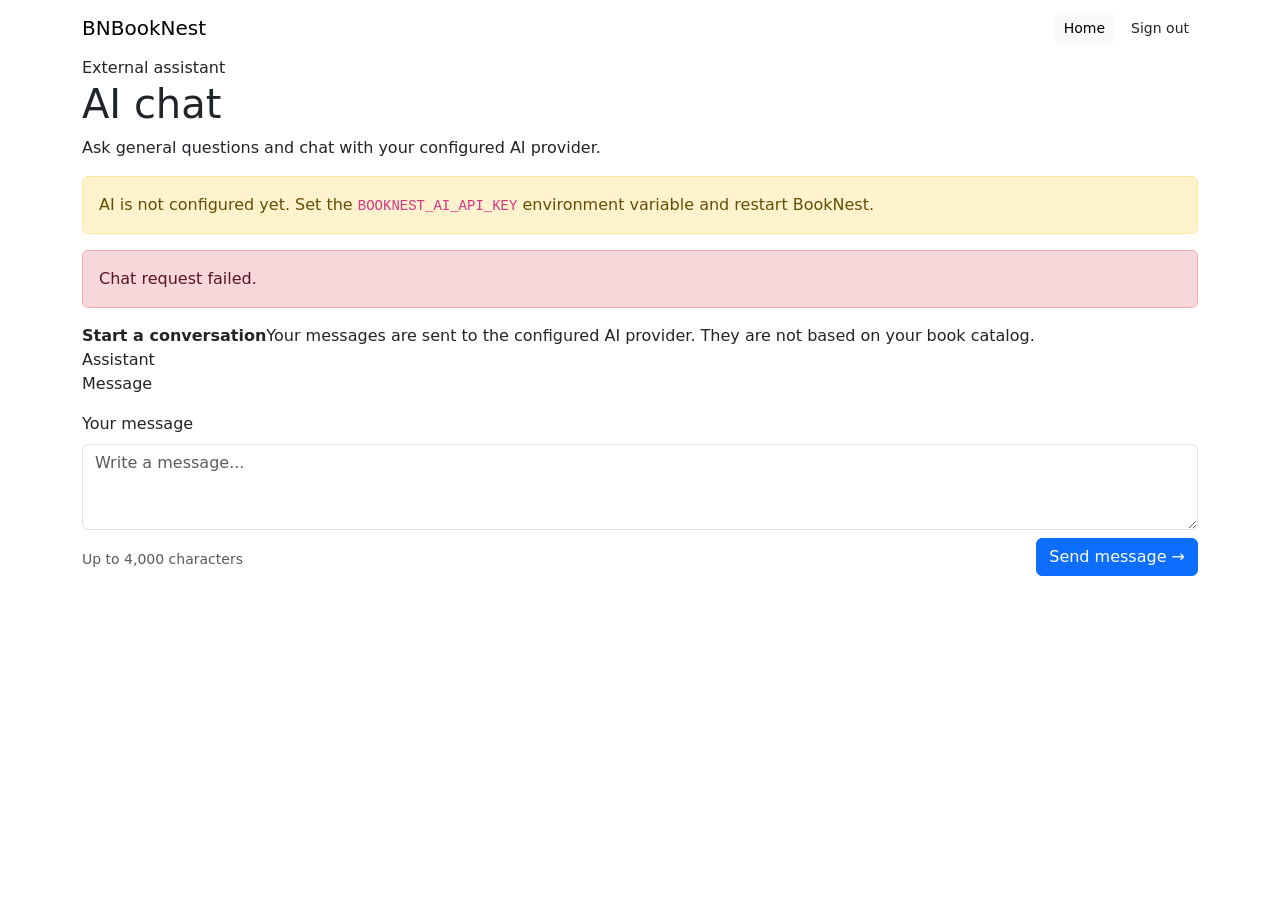
==== src/main/resources/templates/ai-chat.html @ 353eeb41 "Initial commit" ====
<!DOCTYPE html>
<html lang="en" xmlns:th="http://www.thymeleaf.org">
<head>
    <meta charset="UTF-8"><meta name="viewport" content="width=device-width, initial-scale=1">
    <title>AI chat | BookNest</title>
    <link href="https://cdn.jsdelivr.net/npm/bootstrap@5.3.3/dist/css/bootstrap.min.css" rel="stylesheet">
    <link href="https://fonts.googleapis.com/css2?family=Literata:opsz,wght@7..72,500;7..72,600&family=Source+Sans+3:wght@400;500;600;700&display=swap" rel="stylesheet">
    <link href="/css/booknest.css" rel="stylesheet">
</head>
<body>
<nav class="navbar navbar-expand-md site-nav"><div class="container page-shell"><a class="navbar-brand" th:href="@{/index}"><span class="wordmark-rule">BN</span>BookNest</a><div class="ms-auto d-flex gap-2"><a class="btn btn-light btn-sm" th:href="@{/index}">Home</a><form th:action="@{/logout}" method="post" class="m-0"><button class="btn btn-signout btn-sm" type="submit">Sign out</button></form></div></div></nav>
<main class="container page-shell pb-5">
    <header class="page-intro"><div class="page-kicker">External assistant</div><h1 class="page-title">AI chat</h1><p class="page-summary">Ask general questions and chat with your configured AI provider.</p></header>
    <div th:if="${!aiConfigured}" class="alert alert-warning">AI is not configured yet. Set the <code>BOOKNEST_AI_API_KEY</code> environment variable and restart BookNest.</div>
    <div th:if="${chatError}" class="alert alert-danger" role="alert" th:text="${chatError}">Chat request failed.</div>
    <section class="ai-chat-panel" aria-label="Conversation">
        <div class="ai-chat-empty" th:if="${#lists.isEmpty(messages)}"><strong>Start a conversation</strong><span>Your messages are sent to the configured AI provider. They are not based on your book catalog.</span></div>
        <article class="ai-message" th:each="item : ${messages}" th:classappend="${item.user} ? ' ai-message-user' : ' ai-message-assistant'"><div class="ai-message-speaker" th:text="${item.speaker}">Assistant</div><p th:text="${item.content}">Message</p></article>
        <form class="ai-chat-form" th:action="@{/ai/chat}" method="post"><label class="form-label" for="message">Your message</label><textarea class="form-control" id="message" name="message" rows="3" maxlength="4000" placeholder="Write a message..." required></textarea><div class="d-flex justify-content-between align-items-center gap-3 mt-2"><span class="form-text">Up to 4,000 characters</span><button class="btn btn-primary" type="submit" th:disabled="${!aiConfigured}">Send message <span aria-hidden="true">→</span></button></div></form>
    </section>
</main>
</body>
</html>
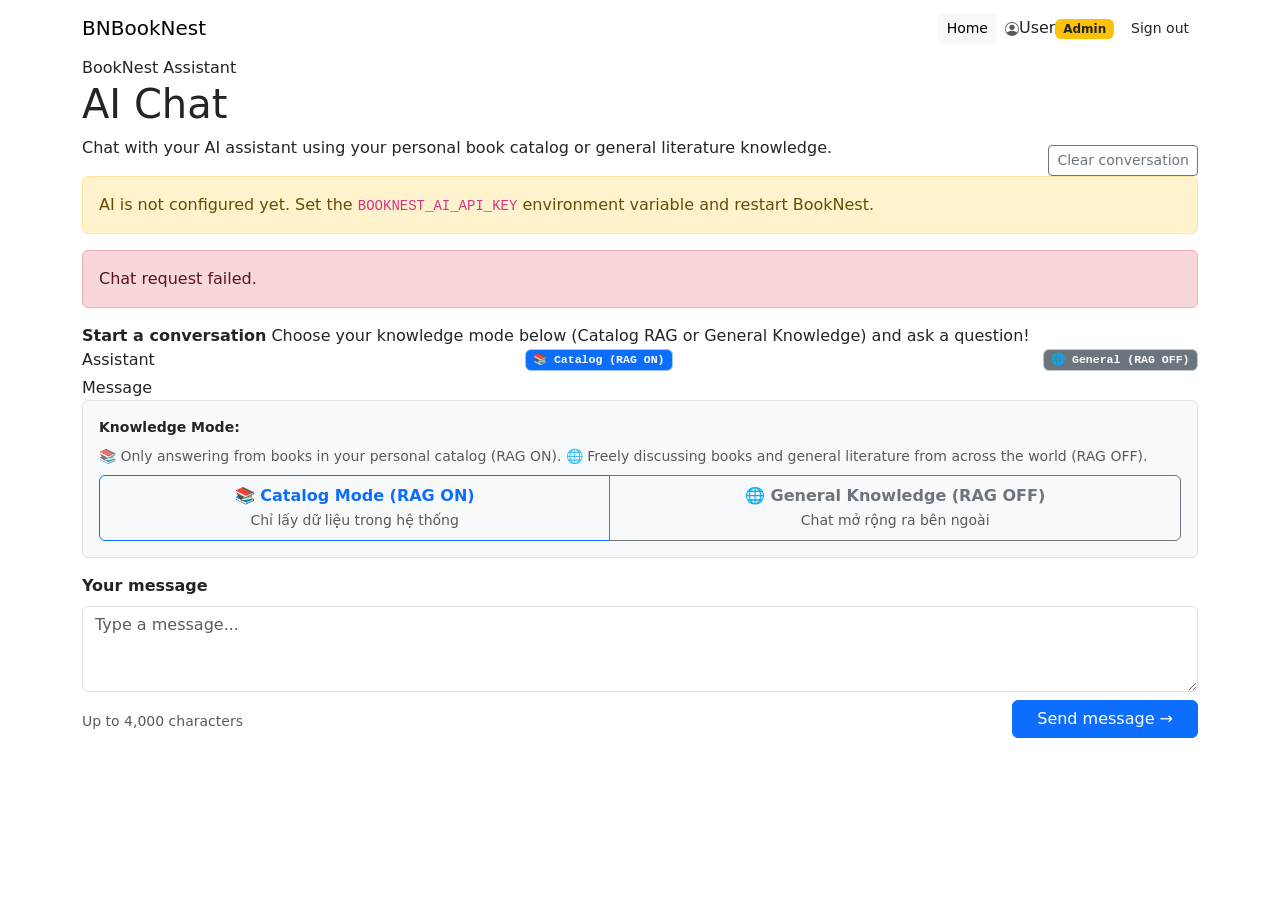
==== commit 513adf2d: "Add RAG toggle for AI chat, navbar user badge, and refactor security packages" ====
--- a/src/main/resources/templates/ai-chat.html
+++ b/src/main/resources/templates/ai-chat.html
@@ -8,16 +8,77 @@
     <link href="/css/booknest.css" rel="stylesheet">
 </head>
 <body>
-<nav class="navbar navbar-expand-md site-nav"><div class="container page-shell"><a class="navbar-brand" th:href="@{/index}"><span class="wordmark-rule">BN</span>BookNest</a><div class="ms-auto d-flex gap-2"><a class="btn btn-light btn-sm" th:href="@{/index}">Home</a><form th:action="@{/logout}" method="post" class="m-0"><button class="btn btn-signout btn-sm" type="submit">Sign out</button></form></div></div></nav>
+<nav class="navbar navbar-expand-md site-nav"><div class="container page-shell"><a class="navbar-brand" th:href="@{/index}"><span class="wordmark-rule">BN</span>BookNest</a><div class="ms-auto d-flex align-items-center gap-2"><a class="btn btn-light btn-sm" th:href="@{/index}">Home</a><span class="site-nav-user" th:if="${currentUser != null}"><svg xmlns="http://www.w3.org/2000/svg" width="14" height="14" fill="currentColor" viewBox="0 0 16 16" style="opacity: .75;"><path d="M11 6a3 3 0 1 1-6 0 3 3 0 0 1 6 0"/><path fill-rule="evenodd" d="M0 8a8 8 0 1 1 16 0A8 8 0 0 1 0 8m8-7a7 7 0 0 0-5.468 11.37C3.242 11.226 4.805 10 8 10s4.757 1.225 5.468 2.37A7 7 0 0 0 8 1"/></svg><span th:text="${currentUser.username}">User</span><span th:if="${isAdmin}" class="badge bg-warning text-dark user-role">Admin</span></span><form th:action="@{/logout}" method="post" class="m-0"><button class="btn btn-signout btn-sm" type="submit">Sign out</button></form></div></div></nav>
 <main class="container page-shell pb-5">
-    <header class="page-intro"><div class="page-kicker">External assistant</div><h1 class="page-title">AI chat</h1><p class="page-summary">Ask general questions and chat with your configured AI provider.</p></header>
+    <header class="page-intro d-flex flex-wrap justify-content-between align-items-end gap-3">
+        <div>
+            <div class="page-kicker">BookNest Assistant</div>
+            <h1 class="page-title">AI Chat</h1>
+            <p class="page-summary">Chat with your AI assistant using your personal book catalog or general literature knowledge.</p>
+        </div>
+        <form th:if="${!#lists.isEmpty(messages)}" th:action="@{/ai/chat/clear}" method="post" class="m-0">
+            <button class="btn btn-outline-secondary btn-sm" type="submit">Clear conversation</button>
+        </form>
+    </header>
     <div th:if="${!aiConfigured}" class="alert alert-warning">AI is not configured yet. Set the <code>BOOKNEST_AI_API_KEY</code> environment variable and restart BookNest.</div>
     <div th:if="${chatError}" class="alert alert-danger" role="alert" th:text="${chatError}">Chat request failed.</div>
     <section class="ai-chat-panel" aria-label="Conversation">
-        <div class="ai-chat-empty" th:if="${#lists.isEmpty(messages)}"><strong>Start a conversation</strong><span>Your messages are sent to the configured AI provider. They are not based on your book catalog.</span></div>
-        <article class="ai-message" th:each="item : ${messages}" th:classappend="${item.user} ? ' ai-message-user' : ' ai-message-assistant'"><div class="ai-message-speaker" th:text="${item.speaker}">Assistant</div><p th:text="${item.content}">Message</p></article>
-        <form class="ai-chat-form" th:action="@{/ai/chat}" method="post"><label class="form-label" for="message">Your message</label><textarea class="form-control" id="message" name="message" rows="3" maxlength="4000" placeholder="Write a message..." required></textarea><div class="d-flex justify-content-between align-items-center gap-3 mt-2"><span class="form-text">Up to 4,000 characters</span><button class="btn btn-primary" type="submit" th:disabled="${!aiConfigured}">Send message <span aria-hidden="true">→</span></button></div></form>
+        <div class="ai-chat-empty" th:if="${#lists.isEmpty(messages)}">
+            <strong>Start a conversation</strong>
+            <span>Choose your knowledge mode below (Catalog RAG or General Knowledge) and ask a question!</span>
+        </div>
+        <article class="ai-message" th:each="item : ${messages}" th:classappend="${item.user} ? ' ai-message-user' : ' ai-message-assistant'">
+            <div class="d-flex justify-content-between align-items-center mb-1">
+                <span class="ai-message-speaker" th:text="${item.speaker}">Assistant</span>
+                <span th:if="${item.ragMode != null and item.ragMode}" class="badge text-bg-primary border border-primary-subtle text-white font-monospace" style="font-size: 0.72rem;">📚 Catalog (RAG ON)</span>
+                <span th:if="${item.ragMode != null and !item.ragMode}" class="badge text-bg-secondary border border-secondary-subtle text-white font-monospace" style="font-size: 0.72rem;">🌐 General (RAG OFF)</span>
+            </div>
+            <p class="m-0" th:text="${item.content}">Message</p>
+        </article>
+
+        <form class="ai-chat-form" th:action="@{/ai/chat}" method="post">
+            <!-- Mode Selection Option -->
+            <div class="card p-3 mb-3 bg-light border">
+                <div class="d-flex flex-wrap justify-content-between align-items-center gap-2 mb-2">
+                    <span class="fw-semibold small text-dark">Knowledge Mode:</span>
+                    <span class="small text-muted" id="modeDescription">
+                        <span th:if="${useRag}">📚 Only answering from books in your personal catalog (RAG ON).</span>
+                        <span th:if="${!useRag}">🌐 Freely discussing books and general literature from across the world (RAG OFF).</span>
+                    </span>
+                </div>
+                <div class="btn-group w-100" role="group" aria-label="RAG Mode Selector">
+                    <input type="radio" class="btn-check" name="useRag" id="ragOn" value="true" th:checked="${useRag}" autocomplete="off" onchange="updateModeDesc(true)">
+                    <label class="btn btn-outline-primary py-2" for="ragOn">
+                        <strong class="d-block">📚 Catalog Mode (RAG ON)</strong>
+                        <span class="small fw-normal text-muted">Chỉ lấy dữ liệu trong hệ thống</span>
+                    </label>
+
+                    <input type="radio" class="btn-check" name="useRag" id="ragOff" value="false" th:checked="${!useRag}" autocomplete="off" onchange="updateModeDesc(false)">
+                    <label class="btn btn-outline-secondary py-2" for="ragOff">
+                        <strong class="d-block">🌐 General Knowledge (RAG OFF)</strong>
+                        <span class="small fw-normal text-muted">Chat mở rộng ra bên ngoài</span>
+                    </label>
+                </div>
+            </div>
+
+            <label class="form-label fw-semibold" for="message">Your message</label>
+            <textarea class="form-control" id="message" name="message" rows="3" maxlength="4000" placeholder="Type a message..." required></textarea>
+            <div class="d-flex justify-content-between align-items-center gap-3 mt-2">
+                <span class="form-text">Up to 4,000 characters</span>
+                <button class="btn btn-primary px-4" type="submit" th:disabled="${!aiConfigured}">Send message <span aria-hidden="true">→</span></button>
+            </div>
+        </form>
     </section>
 </main>
+<script>
+    function updateModeDesc(isRag) {
+        const desc = document.getElementById('modeDescription');
+        if (isRag) {
+            desc.innerHTML = '📚 Only answering from books in your personal catalog (RAG ON).';
+        } else {
+            desc.innerHTML = '🌐 Freely discussing books and general literature from across the world (RAG OFF).';
+        }
+    }
+</script>
 </body>
 </html>
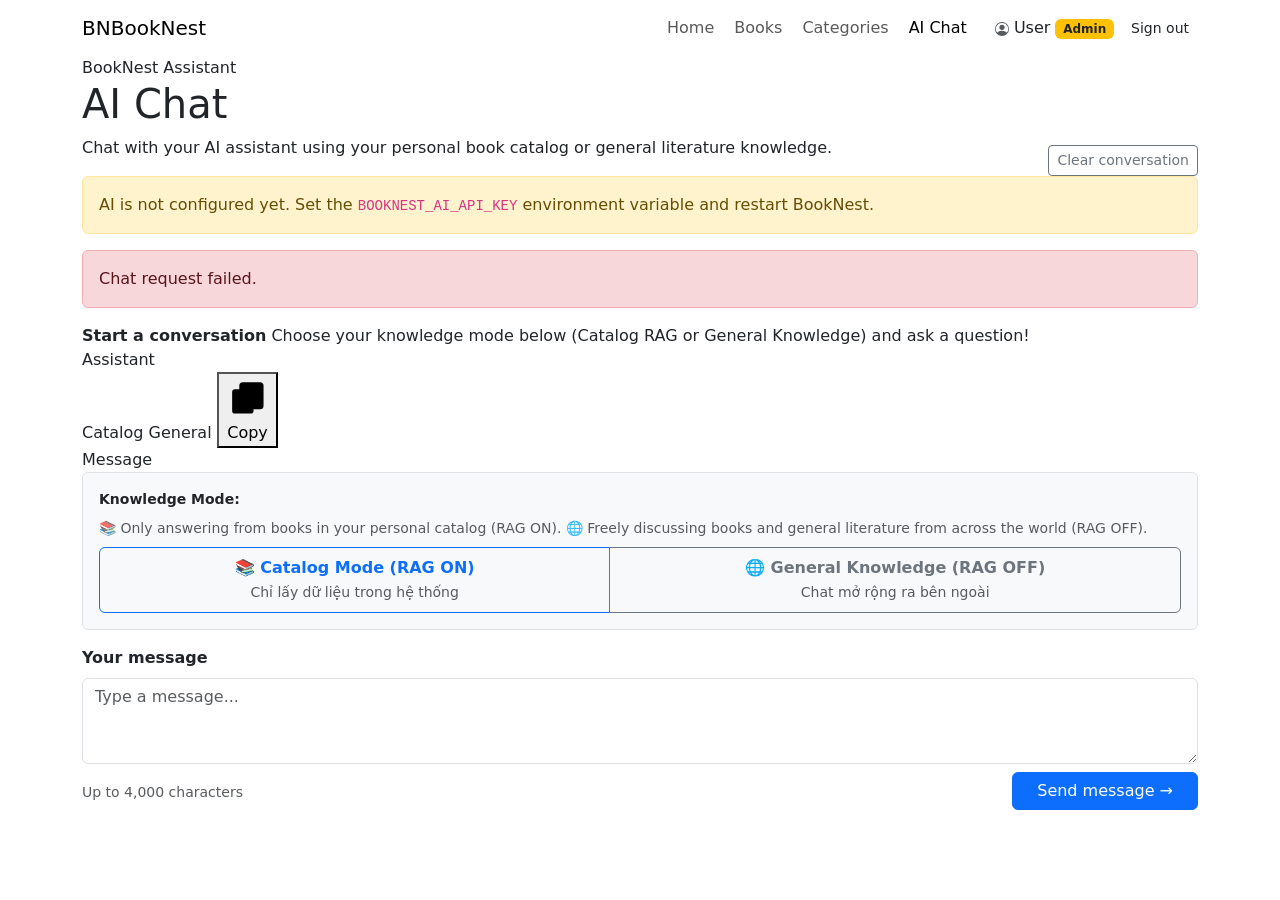
==== commit 1ab4f483: "cải thiện ui ux AI chat" ====
--- a/src/main/resources/templates/ai-chat.html
+++ b/src/main/resources/templates/ai-chat.html
@@ -8,7 +8,26 @@
     <link href="/css/booknest.css" rel="stylesheet">
 </head>
 <body>
-<nav class="navbar navbar-expand-md site-nav"><div class="container page-shell"><a class="navbar-brand" th:href="@{/index}"><span class="wordmark-rule">BN</span>BookNest</a><div class="ms-auto d-flex align-items-center gap-2"><a class="btn btn-light btn-sm" th:href="@{/index}">Home</a><span class="site-nav-user" th:if="${currentUser != null}"><svg xmlns="http://www.w3.org/2000/svg" width="14" height="14" fill="currentColor" viewBox="0 0 16 16" style="opacity: .75;"><path d="M11 6a3 3 0 1 1-6 0 3 3 0 0 1 6 0"/><path fill-rule="evenodd" d="M0 8a8 8 0 1 1 16 0A8 8 0 0 1 0 8m8-7a7 7 0 0 0-5.468 11.37C3.242 11.226 4.805 10 8 10s4.757 1.225 5.468 2.37A7 7 0 0 0 8 1"/></svg><span th:text="${currentUser.username}">User</span><span th:if="${isAdmin}" class="badge bg-warning text-dark user-role">Admin</span></span><form th:action="@{/logout}" method="post" class="m-0"><button class="btn btn-signout btn-sm" type="submit">Sign out</button></form></div></div></nav>
+<nav class="navbar navbar-expand-md site-nav">
+    <div class="container page-shell">
+        <a class="navbar-brand" th:href="@{/index}"><span class="wordmark-rule">BN</span>BookNest</a>
+        <button class="navbar-toggler" type="button" data-bs-toggle="collapse" data-bs-target="#mainNav" aria-controls="mainNav" aria-expanded="false" aria-label="Toggle navigation"><span class="navbar-toggler-icon"></span></button>
+        <div class="collapse navbar-collapse" id="mainNav"><ul class="navbar-nav ms-auto align-items-md-center gap-md-1">
+            <li class="nav-item"><a class="nav-link" th:href="@{/index}">Home</a></li>
+            <li class="nav-item"><a class="nav-link" th:href="@{/book}">Books</a></li>
+            <li class="nav-item" th:if="${isAdmin}"><a class="nav-link" th:href="@{/categories}">Categories</a></li>
+            <li class="nav-item"><a class="nav-link active" aria-current="page" th:href="@{/ai/chat}">AI Chat</a></li>
+            <li class="nav-item ms-md-3" th:if="${currentUser != null}">
+                <span class="site-nav-user">
+                    <svg xmlns="http://www.w3.org/2000/svg" width="14" height="14" fill="currentColor" viewBox="0 0 16 16" style="opacity: .75;"><path d="M11 6a3 3 0 1 1-6 0 3 3 0 0 1 6 0"/><path fill-rule="evenodd" d="M0 8a8 8 0 1 1 16 0A8 8 0 0 1 0 8m8-7a7 7 0 0 0-5.468 11.37C3.242 11.226 4.805 10 8 10s4.757 1.225 5.468 2.37A7 7 0 0 0 8 1"/></svg>
+                    <span th:text="${currentUser.username}">User</span>
+                    <span th:if="${isAdmin}" class="badge bg-warning text-dark user-role">Admin</span>
+                </span>
+            </li>
+            <li class="nav-item ms-md-1"><form th:action="@{/logout}" method="post" class="m-0"><button class="btn btn-signout btn-sm" type="submit">Sign out</button></form></li>
+        </ul></div>
+    </div>
+</nav>
 <main class="container page-shell pb-5">
     <header class="page-intro d-flex flex-wrap justify-content-between align-items-end gap-3">
         <div>
@@ -23,20 +42,28 @@
     <div th:if="${!aiConfigured}" class="alert alert-warning">AI is not configured yet. Set the <code>BOOKNEST_AI_API_KEY</code> environment variable and restart BookNest.</div>
     <div th:if="${chatError}" class="alert alert-danger" role="alert" th:text="${chatError}">Chat request failed.</div>
     <section class="ai-chat-panel" aria-label="Conversation">
-        <div class="ai-chat-empty" th:if="${#lists.isEmpty(messages)}">
-            <strong>Start a conversation</strong>
-            <span>Choose your knowledge mode below (Catalog RAG or General Knowledge) and ask a question!</span>
-        </div>
-        <article class="ai-message" th:each="item : ${messages}" th:classappend="${item.user} ? ' ai-message-user' : ' ai-message-assistant'">
-            <div class="d-flex justify-content-between align-items-center mb-1">
-                <span class="ai-message-speaker" th:text="${item.speaker}">Assistant</span>
-                <span th:if="${item.ragMode != null and item.ragMode}" class="badge text-bg-primary border border-primary-subtle text-white font-monospace" style="font-size: 0.72rem;">📚 Catalog (RAG ON)</span>
-                <span th:if="${item.ragMode != null and !item.ragMode}" class="badge text-bg-secondary border border-secondary-subtle text-white font-monospace" style="font-size: 0.72rem;">🌐 General (RAG OFF)</span>
+            <div class="ai-chat-messages" id="aiChatMessages" aria-live="polite" aria-relevant="additions text">
+                <div class="ai-chat-empty" th:if="${#lists.isEmpty(messages)}">
+                    <strong>Start a conversation</strong>
+                    <span>Choose your knowledge mode below (Catalog RAG or General Knowledge) and ask a question!</span>
+                </div>
+                <article class="ai-message" th:each="item : ${messages}" th:classappend="${item.user} ? ' ai-message-user' : ' ai-message-assistant'">
+                    <div class="ai-message-header">
+                        <span class="ai-message-speaker" th:text="${item.speaker}">Assistant</span>
+                        <div class="ai-message-meta">
+                            <span th:if="${item.ragMode != null and item.ragMode}" class="ai-mode-badge">Catalog</span>
+                            <span th:if="${item.ragMode != null and !item.ragMode}" class="ai-mode-badge">General</span>
+                            <button th:if="${!item.user}" class="ai-copy-button" type="button" aria-label="Copy response" title="Copy response">
+                                <svg viewBox="0 0 16 16" aria-hidden="true"><path d="M5 5.5V3.75A1.25 1.25 0 0 1 6.25 2.5h6A1.25 1.25 0 0 1 13.5 3.75v7A1.25 1.25 0 0 1 12.25 12H10"/><rect x="2.5" y="5" width="7.5" height="8.5" rx="1"/></svg>
+                                <span>Copy</span>
+                            </button>
+                        </div>
+                    </div>
+                    <div class="ai-message-content" th:attr="data-markdown=${!item.user}" th:text="${item.content}">Message</div>
+                </article>
             </div>
-            <p class="m-0" th:text="${item.content}">Message</p>
-        </article>
-
-        <form class="ai-chat-form" th:action="@{/ai/chat}" method="post">
+
+        <form class="ai-chat-form" id="aiChatForm" th:action="@{/ai/chat}" method="post">
             <!-- Mode Selection Option -->
             <div class="card p-3 mb-3 bg-light border">
                 <div class="d-flex flex-wrap justify-content-between align-items-center gap-2 mb-2">
@@ -70,6 +97,7 @@
         </form>
     </section>
 </main>
+<script src="https://cdn.jsdelivr.net/npm/bootstrap@5.3.3/dist/js/bootstrap.bundle.min.js"></script>
 <script>
     function updateModeDesc(isRag) {
         const desc = document.getElementById('modeDescription');
@@ -80,5 +108,112 @@
         }
     }
 </script>
+<script src="/js/booknest-markdown.js"></script>
+<script th:inline="none">
+    (() => {
+        const renderMarkdown = window.BookNestMarkdown.render;
+
+        document.querySelectorAll('.ai-copy-button').forEach(button => button.addEventListener('click', async () => {
+            const content = button.closest('.ai-message').querySelector('.ai-message-content').innerText;
+            const label = button.querySelector('span');
+            try { await navigator.clipboard.writeText(content); label.textContent = 'Copied'; setTimeout(() => label.textContent = 'Copy', 1400); }
+            catch (_) { label.textContent = 'Unavailable'; setTimeout(() => label.textContent = 'Copy', 1400); }
+        }));
+
+        const form = document.getElementById('aiChatForm');
+        const conversation = document.getElementById('aiChatMessages');
+        if (form && conversation) {
+            form.addEventListener('submit', async (event) => {
+                event.preventDefault();
+                const input = form.querySelector('textarea[name="message"]');
+                const sendButton = form.querySelector('button[type="submit"]');
+                const message = input.value.trim();
+                if (!message || sendButton.disabled) return;
+
+                const useRag = form.querySelector('input[name="useRag"]:checked')?.value !== 'false';
+                const appendMessage = (speaker, content, kind, mode) => {
+                    const article = document.createElement('article');
+                    article.className = `ai-message ai-message-${kind}`;
+                    const header = document.createElement('div');
+                    header.className = 'ai-message-header';
+                    const name = document.createElement('span');
+                    name.className = 'ai-message-speaker';
+                    name.textContent = speaker;
+                    header.append(name);
+                    if (kind === 'assistant') {
+                        const meta = document.createElement('div');
+                        meta.className = 'ai-message-meta';
+                        if (mode) {
+                            const badge = document.createElement('span');
+                            badge.className = 'ai-mode-badge';
+                            badge.textContent = mode;
+                            meta.append(badge);
+                        }
+                        const copy = document.createElement('button');
+                        copy.className = 'ai-copy-button';
+                        copy.type = 'button';
+                        copy.setAttribute('aria-label', 'Copy response');
+                        copy.title = 'Copy response';
+                        copy.innerHTML = '<svg viewBox="0 0 16 16" aria-hidden="true"><path d="M5 5.5V3.75A1.25 1.25 0 0 1 6.25 2.5h6A1.25 1.25 0 0 1 13.5 3.75v7A1.25 1.25 0 0 1 12.25 12H10"/><rect x="2.5" y="5" width="7.5" height="8.5" rx="1"/></svg><span>Copy</span>';
+                        meta.append(copy);
+                        header.append(meta);
+                    }
+                    const body = document.createElement('div');
+                    body.className = 'ai-message-content';
+                    if (kind === 'assistant') {
+                        renderMarkdown(content, body);
+                    } else {
+                        body.textContent = content;
+                    }
+                    article.append(header, body);
+                    conversation.append(article);
+                    article.scrollIntoView({ block: 'nearest', behavior: 'smooth' });
+                    return { article, body };
+                };
+
+                appendMessage('You', message, 'user');
+                const pending = appendMessage('BookNest AI', '', 'assistant', useRag ? 'Catalog' : 'General');
+                pending.article.classList.add('ai-message-pending');
+                pending.body.classList.add('ai-thinking');
+                pending.body.setAttribute('role', 'status');
+                pending.body.setAttribute('aria-label', 'BookNest AI is thinking');
+                pending.body.innerHTML = '<span class="ai-thinking-label">Thinking</span><span class="ai-thinking-dots" aria-hidden="true"><i></i><i></i><i></i></span>';
+                input.value = '';
+                sendButton.disabled = true;
+
+                try {
+                    const payload = new URLSearchParams();
+                    payload.set('message', message);
+                    payload.set('useRag', String(useRag));
+                    const csrf = form.querySelector('input[name="_csrf"]');
+                    if (csrf) payload.set('_csrf', csrf.value);
+                    const response = await fetch(new URL('/ai/chat/ask', window.location.origin), {
+                        method: 'POST',
+                        headers: { 'X-Requested-With': 'XMLHttpRequest' },
+                        body: payload
+                    });
+                    const result = await response.json();
+                    if (!response.ok || result.error) throw new Error(result.error || 'The request could not be completed.');
+                    pending.body.classList.remove('ai-thinking');
+                    pending.body.removeAttribute('role');
+                    pending.body.removeAttribute('aria-label');
+                    pending.body.replaceChildren();
+                    renderMarkdown(result.answer || 'The AI returned an empty response.', pending.body);
+                    pending.article.classList.remove('ai-message-pending');
+                } catch (error) {
+                    pending.article.classList.remove('ai-message-pending');
+                    pending.body.classList.remove('ai-thinking');
+                    pending.body.removeAttribute('role');
+                    pending.body.removeAttribute('aria-label');
+                    pending.body.textContent = error.message || 'Could not connect to the AI provider. Please try again.';
+                    pending.article.classList.add('ai-message-error');
+                } finally {
+                    sendButton.disabled = false;
+                    input.focus();
+                }
+            });
+        }
+    })();
+</script>
 </body>
 </html>
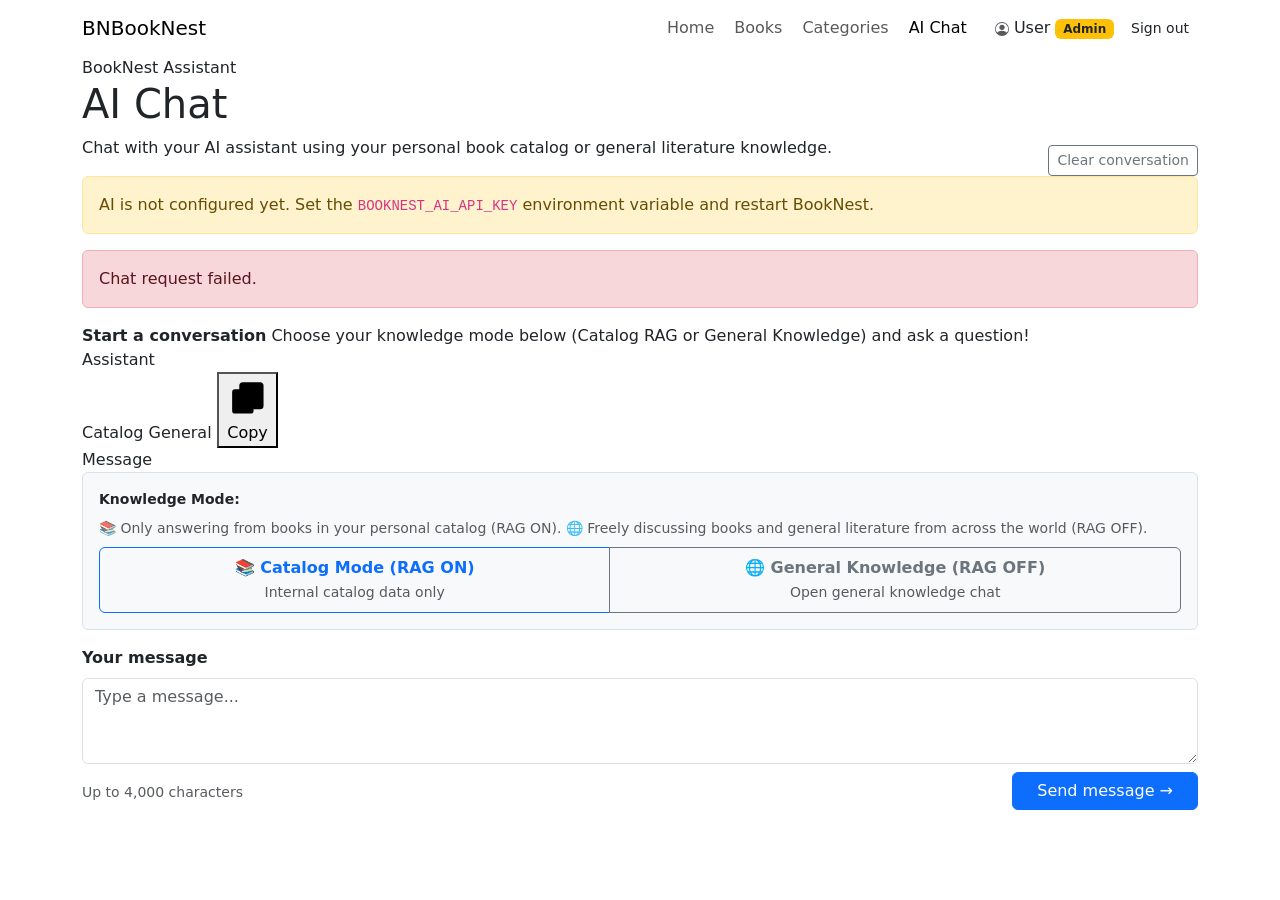
==== commit 20988e2d: "drop available and remove Vietnamsese from AI-chat and fix contrains publish year" ====
--- a/src/main/resources/templates/ai-chat.html
+++ b/src/main/resources/templates/ai-chat.html
@@ -77,13 +77,13 @@
                     <input type="radio" class="btn-check" name="useRag" id="ragOn" value="true" th:checked="${useRag}" autocomplete="off" onchange="updateModeDesc(true)">
                     <label class="btn btn-outline-primary py-2" for="ragOn">
                         <strong class="d-block">📚 Catalog Mode (RAG ON)</strong>
-                        <span class="small fw-normal text-muted">Chỉ lấy dữ liệu trong hệ thống</span>
+                        <span class="small fw-normal text-muted">Internal catalog data only</span>
                     </label>
 
                     <input type="radio" class="btn-check" name="useRag" id="ragOff" value="false" th:checked="${!useRag}" autocomplete="off" onchange="updateModeDesc(false)">
                     <label class="btn btn-outline-secondary py-2" for="ragOff">
                         <strong class="d-block">🌐 General Knowledge (RAG OFF)</strong>
-                        <span class="small fw-normal text-muted">Chat mở rộng ra bên ngoài</span>
+                        <span class="small fw-normal text-muted">Open general knowledge chat</span>
                     </label>
                 </div>
             </div>
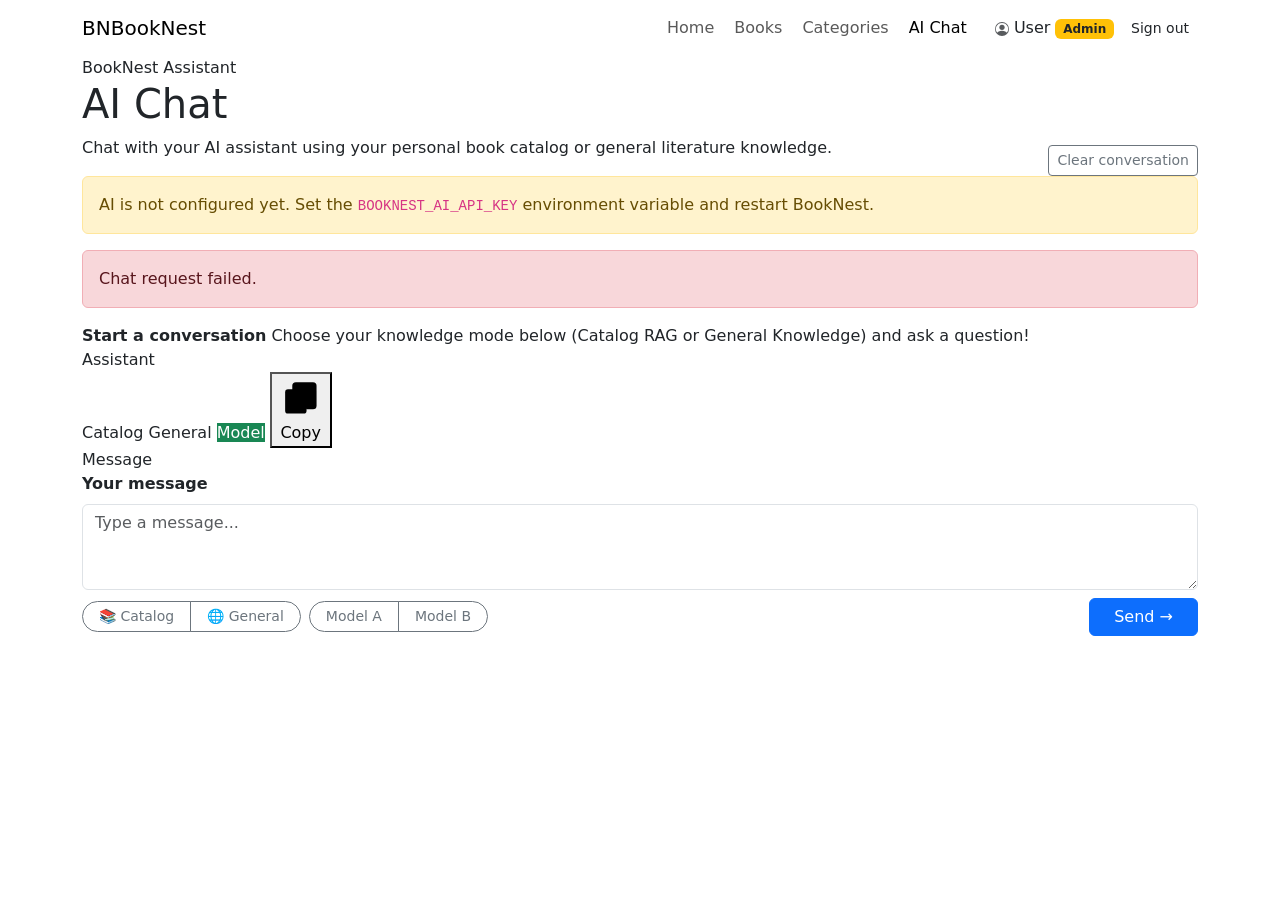
==== commit 61e24727: "upate ui/ux and config .env to fallback AI" ====
--- a/src/main/resources/templates/ai-chat.html
+++ b/src/main/resources/templates/ai-chat.html
@@ -53,6 +53,7 @@
                         <div class="ai-message-meta">
                             <span th:if="${item.ragMode != null and item.ragMode}" class="ai-mode-badge">Catalog</span>
                             <span th:if="${item.ragMode != null and !item.ragMode}" class="ai-mode-badge">General</span>
+                            <span th:if="${item.modelLabel != null}" class="ai-mode-badge" style="background:var(--bs-green,#198754);color:#fff;" th:text="${item.modelLabel}">Model</span>
                             <button th:if="${!item.user}" class="ai-copy-button" type="button" aria-label="Copy response" title="Copy response">
                                 <svg viewBox="0 0 16 16" aria-hidden="true"><path d="M5 5.5V3.75A1.25 1.25 0 0 1 6.25 2.5h6A1.25 1.25 0 0 1 13.5 3.75v7A1.25 1.25 0 0 1 12.25 12H10"/><rect x="2.5" y="5" width="7.5" height="8.5" rx="1"/></svg>
                                 <span>Copy</span>
@@ -63,50 +64,42 @@
                 </article>
             </div>
 
+
         <form class="ai-chat-form" id="aiChatForm" th:action="@{/ai/chat}" method="post">
-            <!-- Mode Selection Option -->
-            <div class="card p-3 mb-3 bg-light border">
-                <div class="d-flex flex-wrap justify-content-between align-items-center gap-2 mb-2">
-                    <span class="fw-semibold small text-dark">Knowledge Mode:</span>
-                    <span class="small text-muted" id="modeDescription">
-                        <span th:if="${useRag}">📚 Only answering from books in your personal catalog (RAG ON).</span>
-                        <span th:if="${!useRag}">🌐 Freely discussing books and general literature from across the world (RAG OFF).</span>
-                    </span>
-                </div>
-                <div class="btn-group w-100" role="group" aria-label="RAG Mode Selector">
-                    <input type="radio" class="btn-check" name="useRag" id="ragOn" value="true" th:checked="${useRag}" autocomplete="off" onchange="updateModeDesc(true)">
-                    <label class="btn btn-outline-primary py-2" for="ragOn">
-                        <strong class="d-block">📚 Catalog Mode (RAG ON)</strong>
-                        <span class="small fw-normal text-muted">Internal catalog data only</span>
-                    </label>
-
-                    <input type="radio" class="btn-check" name="useRag" id="ragOff" value="false" th:checked="${!useRag}" autocomplete="off" onchange="updateModeDesc(false)">
-                    <label class="btn btn-outline-secondary py-2" for="ragOff">
-                        <strong class="d-block">🌐 General Knowledge (RAG OFF)</strong>
-                        <span class="small fw-normal text-muted">Open general knowledge chat</span>
-                    </label>
-                </div>
-            </div>
-
             <label class="form-label fw-semibold" for="message">Your message</label>
             <textarea class="form-control" id="message" name="message" rows="3" maxlength="4000" placeholder="Type a message..." required></textarea>
-            <div class="d-flex justify-content-between align-items-center gap-3 mt-2">
-                <span class="form-text">Up to 4,000 characters</span>
-                <button class="btn btn-primary px-4" type="submit" th:disabled="${!aiConfigured}">Send message <span aria-hidden="true">→</span></button>
+
+            <!-- Minimal toolbar below textarea -->
+            <div class="d-flex flex-wrap justify-content-between align-items-center gap-2 mt-2">
+                <!-- Left: pill toggles -->
+                <div class="d-flex align-items-center gap-2 flex-wrap">
+                    <!-- RAG toggle -->
+                    <div class="btn-group btn-group-sm" role="group" aria-label="Knowledge mode">
+                        <input type="radio" class="btn-check" name="useRag" id="ragOn" value="true" th:checked="${useRag}" autocomplete="off">
+                        <label class="btn btn-outline-secondary rounded-start-pill px-3" for="ragOn" title="Catalog Mode — answers only from your personal book catalog">📚 Catalog</label>
+                        <input type="radio" class="btn-check" name="useRag" id="ragOff" value="false" th:checked="${!useRag}" autocomplete="off">
+                        <label class="btn btn-outline-secondary rounded-end-pill px-3" for="ragOff" title="General Knowledge — open discussion about all books and literature">🌐 General</label>
+                    </div>
+
+                    <!-- Model toggle -->
+                    <div class="btn-group btn-group-sm" role="group" aria-label="AI model">
+                        <input type="radio" class="btn-check" name="useFallback" id="modelPrimary" value="false" th:checked="${!useFallback}" autocomplete="off">
+                        <label class="btn btn-outline-secondary rounded-start-pill px-3" for="modelPrimary"
+                               th:title="'Primary model: ' + ${primaryModelLabel}" th:text="${primaryModelLabel}">Model A</label>
+                        <input type="radio" class="btn-check" name="useFallback" id="modelFallback" value="true" th:checked="${useFallback}" autocomplete="off">
+                        <label class="btn btn-outline-secondary rounded-end-pill px-3" for="modelFallback"
+                               th:title="'Fallback model: ' + ${fallbackModelLabel}" th:text="${fallbackModelLabel}">Model B</label>
+                    </div>
+                </div>
+
+                <!-- Right: Send button -->
+                <button class="btn btn-primary px-4" type="submit" th:disabled="${!aiConfigured}">Send <span aria-hidden="true">→</span></button>
             </div>
         </form>
     </section>
 </main>
 <script src="https://cdn.jsdelivr.net/npm/bootstrap@5.3.3/dist/js/bootstrap.bundle.min.js"></script>
 <script>
-    function updateModeDesc(isRag) {
-        const desc = document.getElementById('modeDescription');
-        if (isRag) {
-            desc.innerHTML = '📚 Only answering from books in your personal catalog (RAG ON).';
-        } else {
-            desc.innerHTML = '🌐 Freely discussing books and general literature from across the world (RAG OFF).';
-        }
-    }
 </script>
 <script src="/js/booknest-markdown.js"></script>
 <script th:inline="none">
@@ -131,6 +124,7 @@
                 if (!message || sendButton.disabled) return;
 
                 const useRag = form.querySelector('input[name="useRag"]:checked')?.value !== 'false';
+                const useFallback = form.querySelector('input[name="useFallback"]:checked')?.value === 'true';
                 const appendMessage = (speaker, content, kind, mode) => {
                     const article = document.createElement('article');
                     article.className = `ai-message ai-message-${kind}`;
@@ -172,6 +166,7 @@
                 };
 
                 appendMessage('You', message, 'user');
+                const modelBadge = useFallback ? '🔄 Fallback' : '🤖 Primary';
                 const pending = appendMessage('BookNest AI', '', 'assistant', useRag ? 'Catalog' : 'General');
                 pending.article.classList.add('ai-message-pending');
                 pending.body.classList.add('ai-thinking');
@@ -185,6 +180,7 @@
                     const payload = new URLSearchParams();
                     payload.set('message', message);
                     payload.set('useRag', String(useRag));
+                    payload.set('useFallback', String(useFallback));
                     const csrf = form.querySelector('input[name="_csrf"]');
                     if (csrf) payload.set('_csrf', csrf.value);
                     const response = await fetch(new URL('/ai/chat/ask', window.location.origin), {
